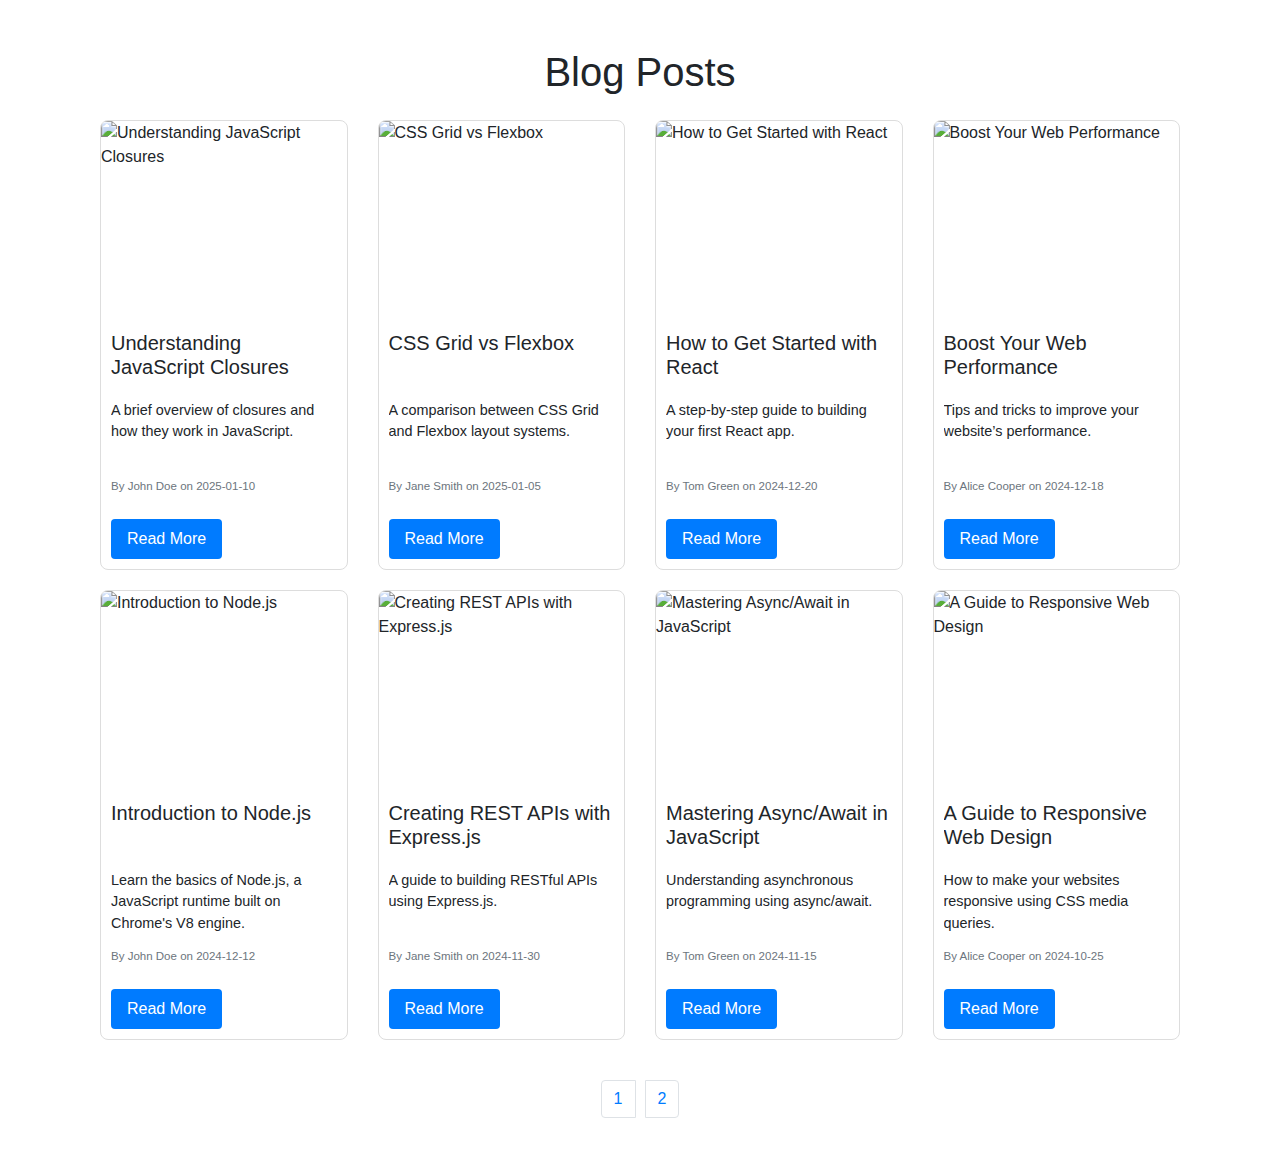
==== index.html @ 17ffbc4f "added blog list and its detail" ====
<!DOCTYPE html>
<html lang="en">
<head>
  <meta charset="UTF-8">
  <meta name="viewport" content="width=device-width, initial-scale=1.0">
  <title>Blog List</title>
  <link href="https://stackpath.bootstrapcdn.com/bootstrap/4.5.2/css/bootstrap.min.css" rel="stylesheet">
  <link rel="stylesheet" href="style.css">
</head>
<body>
  <div class="container mt-5">
    <h1 class="text-center mb-4">Blog Posts</h1>
    <div id="blog-list" class="row"></div>
    <nav aria-label="Page navigation">
      <ul id="pagination" class="pagination justify-content-center"></ul>
    </nav>
  </div>

  <script src="app.js"></script>
</body>
</html>
---- style.css ----
/* Ensure the blog card has the same height for each blog */
.blog-card {
  display: flex;
  flex-direction: column;
  height: 450px;
  min-height: 400px;
  margin-bottom: 20px;
  border: 1px solid #ddd;
  border-radius: 8px;
  overflow: hidden;
  background-color: #fff;
  width: 100%;
  max-width: 300px;
  word-wrap: break-word;
}

.blog-card img {
  height: 200px;
  object-fit: cover;
  width: 100%;
}

.blog-card h5 {
  overflow: hidden;
  text-overflow: ellipsis;
  display: -webkit-box;
  -webkit-line-clamp: 2;
  -webkit-box-orient: vertical;
  height: 50px;
  flex-shrink: 0;
  margin: 0;
  word-wrap: break-word;
}

.blog-card p.card-text {
  overflow: hidden;
  text-overflow: ellipsis;
  display: -webkit-box;
  -webkit-line-clamp: 3;
  -webkit-box-orient: vertical;
  height: 70px;
  flex-shrink: 0;
  margin: 0;
  padding-top: 5px;
  line-height: 1.5;
  word-wrap: break-word;
}

.blog-card-body {
  flex-grow: 1;
  padding: 10px;
  display: flex;
  flex-direction: column;
  justify-content: space-between;
}

.card-text {
  font-size: 0.9rem;
  margin-bottom: 10px;
}

.blog-card .author-date {
  display: flex;
  justify-content: space-between;
  font-size: 0.9rem;
  color: #888;
  margin-bottom: 10px;
}

.blog-card .btn {
  padding: 8px 16px;
  background-color: #007bff;
  color: white;
  border: none;
  border-radius: 4px;
  text-decoration: none;
  align-self: flex-start;
}

.blog-card .btn:hover {
  background-color: #0056b3;
}

.row {
  margin: 0;
}

.col-lg-3, .col-md-4, .col-sm-6, .col-12 {
  display: flex;
  justify-content: center;
}

/* Make sure pagination looks centered */
.pagination {
  display: flex;
  justify-content: center;
  padding: 20px 0;
}

.pagination li {
  margin: 0 5px;
}

.pagination .page-item {
  cursor: pointer;
}


/* Blog Details Page Styling */
.blog-detail {
  background-color: #fff;
  padding: 20px;
  border-radius: 8px;
  box-shadow: 0 4px 8px rgba(0, 0, 0, 0.1);
  margin-bottom: 20px;
}

.blog-detail img {
  max-width: 100%;
  height: auto;
  border-radius: 8px;
  margin-bottom: 20px;
}

@media (min-width: 768px) {
  .blog-detail img {
    max-height: 300px;
    max-width: 70%;
  }
}

@media (min-width: 1024px) {
  .blog-detail img {
    max-height: 250px;
    max-width: 60%;
  }
}

.blog-detail h2 {
  font-size: 2rem;
  margin-bottom: 10px;
}

.actions {
  display: flex;
  justify-content: center; /* Centers the buttons horizontally */
  align-items: center;      /* Aligns the buttons vertically (if necessary) */
  flex-wrap: wrap;          /* Allows buttons to wrap on smaller screens */
  margin-top: 20px;
  text-align: center;       /* Ensure centering inside the container */
}

.actions button {
  font-size: 1rem;
  border: none;
  border-radius: 4px;
  padding: 10px 20px;
  cursor: pointer;
  margin: 5px;              /* Adds space between buttons */
  transition: all 0.3s ease;
}

.actions #like-button {
  background-color: #28a745;
  color: white;
}

.actions #comment-button {
  background-color: #007bff;
  color: white;
}

.actions #share-button {
  background-color: #17a2b8;
  color: white;
}

.actions button:hover {
  transform: scale(1.1);
}

.comment-form-container,
.share-options {
  display: none;
  margin-top: 20px;
  opacity: 0;
  transform: translateY(20px);
  transition: transform 1s ease, opacity 1s ease;
}

.share-options {
  display: flex;
  justify-content: center; /* Center buttons horizontally */
  align-items: center;     /* Center buttons vertically */
  flex-wrap: wrap;         /* Allow buttons to wrap on smaller screens */
  gap: 10px;               /* Add space between buttons */
  margin-top: 20px; 
}

.share-options button {
  font-size: 1rem;
  margin: 0; /* Remove margin from individual buttons */
}
.show-share {
  display: flex;           /* Ensure display is flex when shown */
  opacity: 1;              /* Full opacity */
  transform: translateY(0); /* No translation when shown */
  transition: transform 1s ease, opacity 1s ease;
}

.show-form {
  display: block;
  opacity: 1;
  transform: translateY(0);
}

.comments-section {
  margin-top: 20px;
}

.comment-item {
  border-bottom: 1px solid #ddd;
  padding: 10px 0;
}

.comment-item:last-child {
  border-bottom: none;
}

.error {
  color: red;
  font-size: 0.9rem;
}

.success-message {
  color: green;
  font-size: 1rem;
  margin-top: 10px;
}
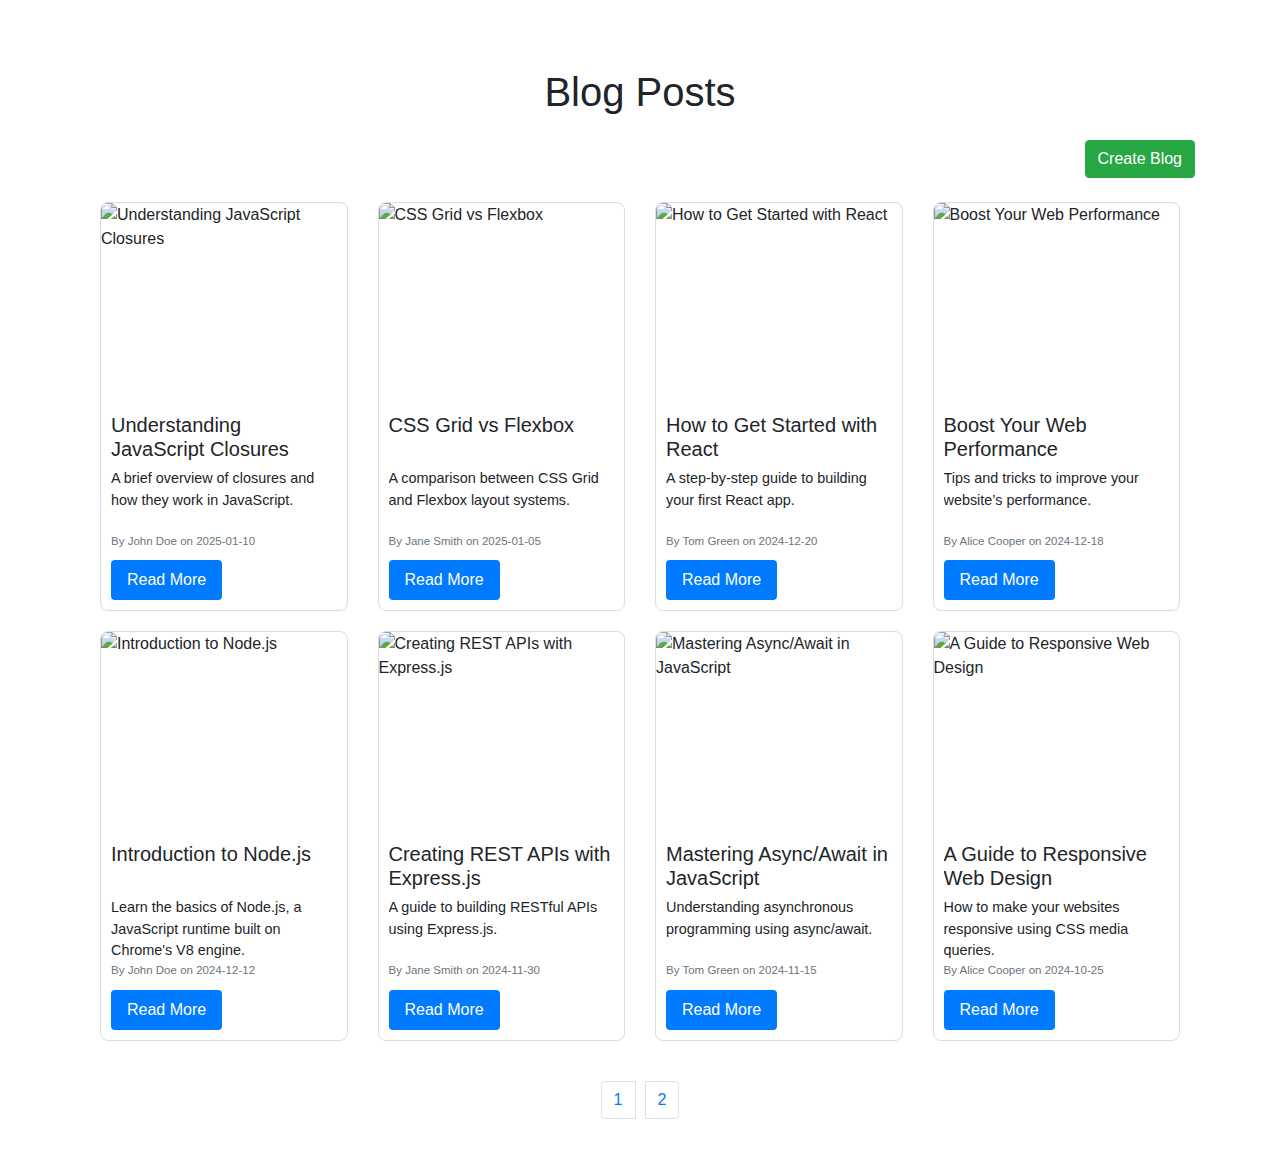
==== commit 4251cfb5: "added create blog button and its functionality" ====
--- a/index.html
+++ b/index.html
@@ -10,6 +10,9 @@
 <body>
   <div class="container mt-5">
     <h1 class="text-center mb-4">Blog Posts</h1>
+    <div class="d-flex justify-content-end mb-4">
+      <a href="create-blog.html" class="btn btn-success">Create Blog</a>
+    </div>
     <div id="blog-list" class="row"></div>
     <nav aria-label="Page navigation">
       <ul id="pagination" class="pagination justify-content-center"></ul>
--- a/style.css
+++ b/style.css
@@ -1,8 +1,8 @@
-/* Ensure the blog card has the same height for each blog */
+/* blog card style */
 .blog-card {
   display: flex;
   flex-direction: column;
-  height: 450px;
+  max-height: 450px;
   min-height: 400px;
   margin-bottom: 20px;
   border: 1px solid #ddd;
@@ -12,12 +12,23 @@
   width: 100%;
   max-width: 300px;
   word-wrap: break-word;
+  transition: transform 0.3s ease, box-shadow 0.3s ease; 
+}
+
+.blog-card:hover {
+  transform: translateY(-10px); 
+  box-shadow: 0 4px 10px rgba(0, 0, 0, 0.2); 
 }
 
 .blog-card img {
   height: 200px;
   object-fit: cover;
   width: 100%;
+  transition: transform 0.3s ease;
+}
+
+.blog-card:hover img {
+  transform: scale(1.1);
 }
 
 .blog-card h5 {
@@ -46,6 +57,18 @@
   word-wrap: break-word;
 }
 
+/* Animate the cards when they enter the page */
+@keyframes fadeInUp {
+  from {
+    opacity: 0;
+    transform: translateY(20px);
+  }
+  to {
+    opacity: 1;
+    transform: translateY(0);
+  }
+}
+
 .blog-card-body {
   flex-grow: 1;
   padding: 10px;
@@ -75,10 +98,12 @@
   border-radius: 4px;
   text-decoration: none;
   align-self: flex-start;
+  transition: background-color 0.3s ease, transform 0.3s ease;
 }
 
 .blog-card .btn:hover {
   background-color: #0056b3;
+  transform: scale(1.05);
 }
 
 .row {
@@ -105,6 +130,11 @@
   cursor: pointer;
 }
 
+.pagination .page-item:hover {
+  background-color: #007bff;
+  transform: scale(1.1); 
+  transition: all 0.3s ease;
+}
 
 /* Blog Details Page Styling */
 .blog-detail {
@@ -113,6 +143,8 @@
   border-radius: 8px;
   box-shadow: 0 4px 8px rgba(0, 0, 0, 0.1);
   margin-bottom: 20px;
+  opacity: 0;
+  animation: fadeInUp 0.8s forwards;
 }
 
 .blog-detail img {
@@ -143,11 +175,11 @@
 
 .actions {
   display: flex;
-  justify-content: center; /* Centers the buttons horizontally */
-  align-items: center;      /* Aligns the buttons vertically (if necessary) */
-  flex-wrap: wrap;          /* Allows buttons to wrap on smaller screens */
+  justify-content: center; 
+  align-items: center;     
+  flex-wrap: wrap;         
   margin-top: 20px;
-  text-align: center;       /* Ensure centering inside the container */
+  text-align: center;   
 }
 
 .actions button {
@@ -156,8 +188,12 @@
   border-radius: 4px;
   padding: 10px 20px;
   cursor: pointer;
-  margin: 5px;              /* Adds space between buttons */
-  transition: all 0.3s ease;
+  margin: 5px;
+  transition: transform 0.3s ease, background-color 0.3s ease;
+}
+
+.actions button:hover {
+  transform: scale(1.1);
 }
 
 .actions #like-button {
@@ -190,21 +226,21 @@
 
 .share-options {
   display: flex;
-  justify-content: center; /* Center buttons horizontally */
-  align-items: center;     /* Center buttons vertically */
-  flex-wrap: wrap;         /* Allow buttons to wrap on smaller screens */
-  gap: 10px;               /* Add space between buttons */
+  justify-content: center; 
+  align-items: center;     
+  flex-wrap: wrap;         
+  gap: 10px;              
   margin-top: 20px; 
 }
 
 .share-options button {
   font-size: 1rem;
-  margin: 0; /* Remove margin from individual buttons */
+  margin: 0; 
 }
 .show-share {
-  display: flex;           /* Ensure display is flex when shown */
-  opacity: 1;              /* Full opacity */
-  transform: translateY(0); /* No translation when shown */
+  display: flex;      
+  opacity: 1;            
+  transform: translateY(0); 
   transition: transform 1s ease, opacity 1s ease;
 }
 
@@ -221,6 +257,7 @@
 .comment-item {
   border-bottom: 1px solid #ddd;
   padding: 10px 0;
+  animation: fadeInUp 0.6s ease-out;
 }
 
 .comment-item:last-child {
@@ -236,4 +273,58 @@
   color: green;
   font-size: 1rem;
   margin-top: 10px;
+}
+
+
+
+/* Styling for the create/edit form */
+.container {
+  padding-top: 20px;
+}
+.blog-card {
+  transition: all 0.3s ease;
+  width: 100%;
+      max-width: 600px;
+      max-height: 2000px;
+}
+.fade-in {
+  opacity: 0;
+  animation: fadeIn 1s forwards;
+}
+@keyframes fadeIn {
+  100% {
+    opacity: 1;
+  }
+}
+.image-preview {
+  max-width: 200px; 
+  margin-top: 10px;
+}
+#blogForm {
+  max-width: 600px;
+  margin: 0 auto; 
+}
+#imagePreview {
+  max-width: 150px; 
+  display: block;
+  margin-top: 10px;
+}
+.card-img-top {
+  max-width: 500px; 
+  object-fit: cover;
+  display: block;
+  margin: 0 auto; 
+}
+
+/* Ensure cards are centered and stacked one below the other */
+#blogList {
+  display: flex;
+  flex-direction: column;
+  align-items: center;
+}
+
+@media (max-width: 768px) {
+  .card-img-top {
+    max-width: 100%;
+  }
 }